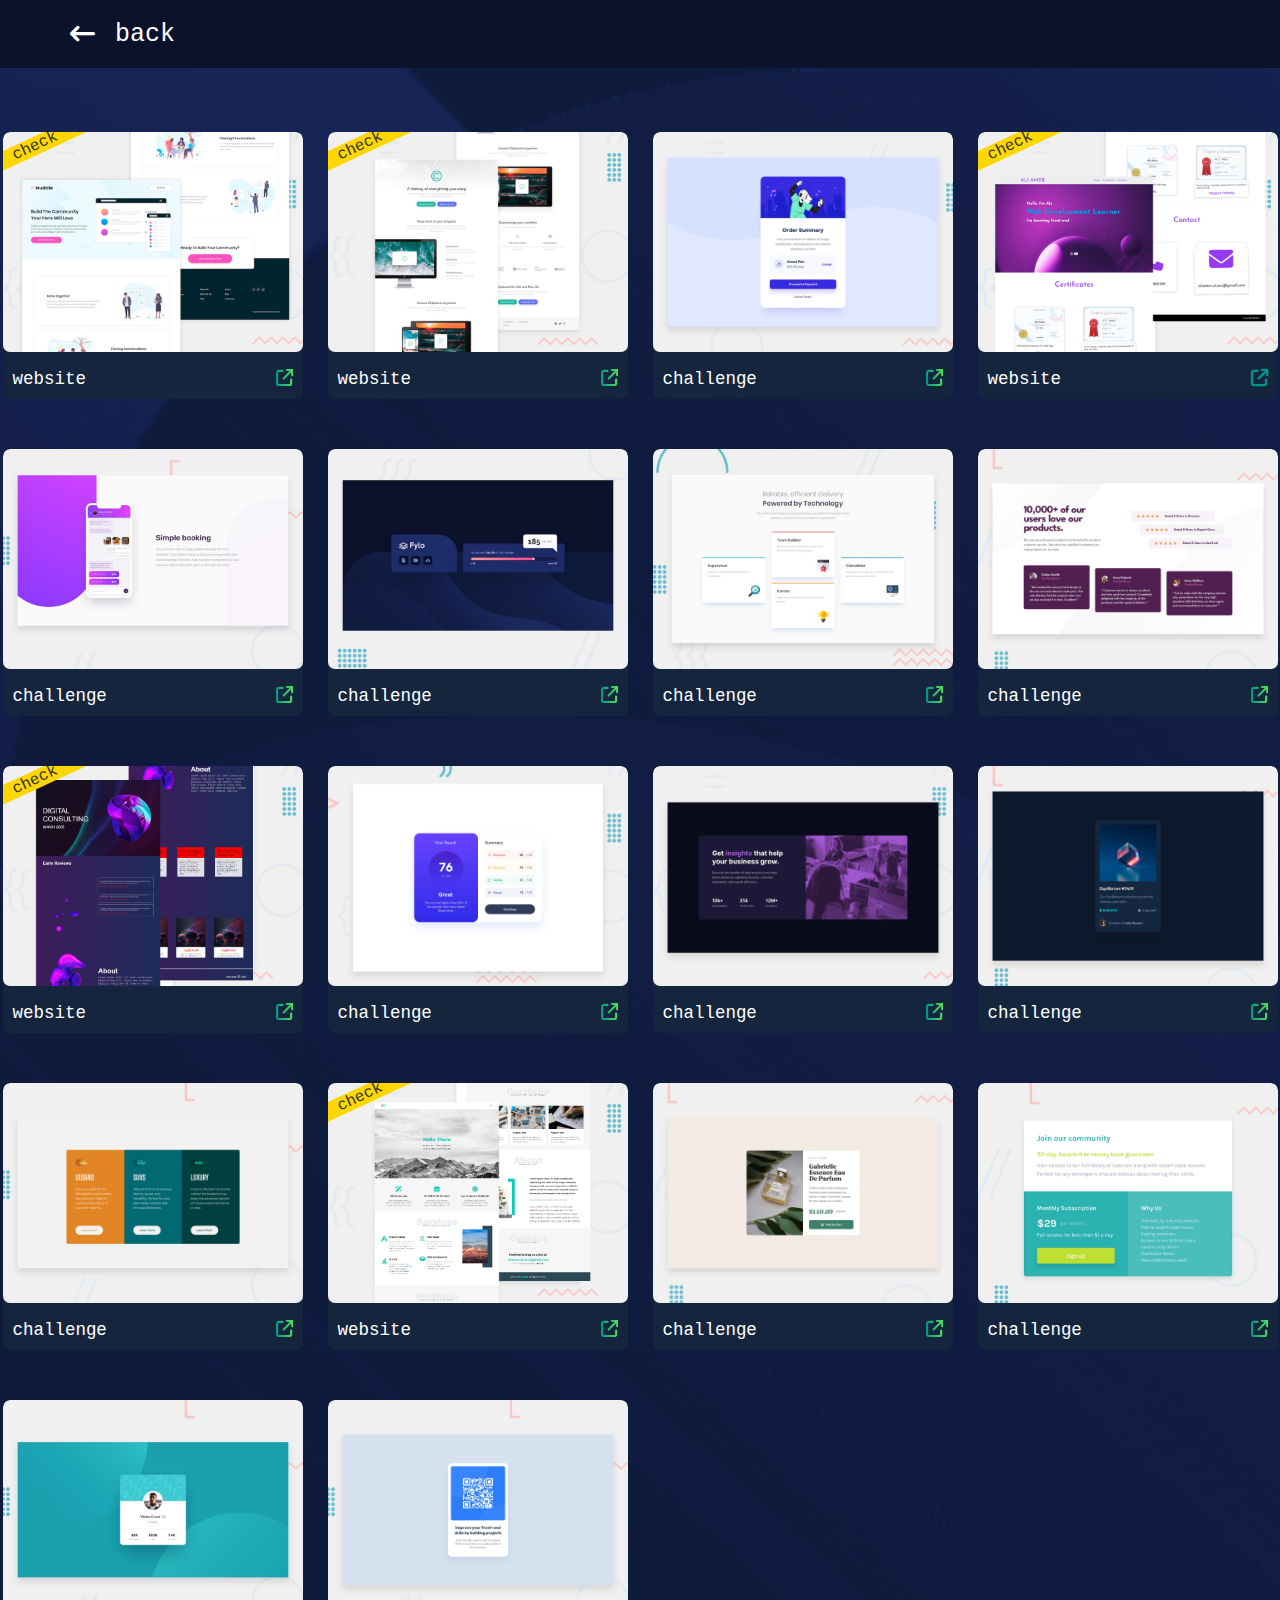
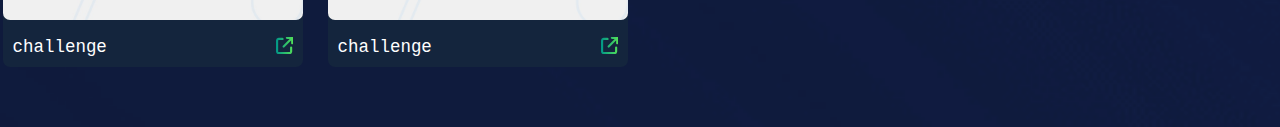
==== all_project_page.html @ 6e074a7b "Add files via upload" ====
<!DOCTYPE html>
<html lang="en">
<head>
    <meta charset="UTF-8">
    <meta http-equiv="X-UA-Compatible" content="IE=edge">
    <meta name="viewport" content="width=device-width, initial-scale=1.0">
     <!-- The Font Awesome Icons -->
     <link rel="stylesheet" href="https://cdnjs.cloudflare.com/ajax/libs/font-awesome/6.4.0/css/all.min.css">
    <!-- The Main CSS File  -->
    <link rel="stylesheet" href="style.css">
    <title>All Projects</title>
</head>
<body class="body-2">
    <div class="header-back">
        <div class="container">
            <a href="index.html">
                <i class="fa-solid icon fa-arrow-left-long"></i>
                <p>back</p>
            </a>
        </div>
    </div> 
    <div class="projects projects-2">      
        <div class="cards">
            <!-- Card 1 -->
            <div class="card mark">
                <img src="images/projects/image-1.png" alt="image-project">
                <div class="info-card">
                    <div class="challenge">website</div>
                    <a target="_blank" href="https://alyamer-dev.github.io/Huddle_Landing_Page/">
                        <i class="fa-solid icon link fa-arrow-up-right-from-square"></i>
                    </a>
                </div>
            </div>
            <!-- Card 2 -->
            <div class="card mark">
                <img src="images/projects/image-2.jpg" alt="image-project">
                <div class="info-card">
                    <div class="challenge">website</div>
                    <a target="_blank" href="https://alyamer-dev.github.io/Clipboard_landing_page/">
                        <i class="fa-solid link icon fa-arrow-up-right-from-square"></i>
                    </a>
                </div>
            </div>
            <!-- Card 3 -->
            <div class="card">
                <img src="images/projects/image-3.jpg" alt="image-project">
                <div class="info-card">
                    <div class="challenge">challenge</div>
                    <a target="_blank" href="https://aliamer99999.github.io/project_06/">
                        <i class="fa-solid link icon fa-arrow-up-right-from-square"></i>
                    </a>
                </div>
            </div>
            <!-- Card 4 -->
            <div class="card mark">
                <img src="images/projects/image-4.png" alt="image-project">
                <div class="info-card">
                    <div class="challenge">website</div>
                    <a target="_blank" href="https://bit.ly/thesitev4">
                        <i class="fa-solid icon fa-arrow-up-right-from-square"></i>
                    </a>
                </div>
            </div>
            <!-- Card 5 -->
            <div class="card">
                <img src="images/projects/image-5.jpg" alt="image-project">
                <div class="info-card">
                    <div class="challenge">challenge</div>
                    <a target="_blank" href="https://aliamer99999.github.io/chat_app/">
                        <i class="fa-solid link icon fa-arrow-up-right-from-square"></i>
                    </a>
                </div>
            </div>
            <!-- Card 6 -->
            <div class="card">
                <img src="images/projects/image-6.jpg" alt="image-project">
                <div class="info-card">
                    <div class="challenge">challenge</div>
                    <a target="_blank" href="https://alyamer-dev.github.io/Fylo_Data_Storage/">
                        <i class="fa-solid link icon fa-arrow-up-right-from-square"></i>
                    </a>
                </div>
            </div>
            <!-- Card 7 -->
            <div class="card">
                <img src="images/projects/image-7.jpg" alt="image-project">
                <div class="info-card">
                    <div class="challenge">challenge</div>
                    <a target="_blank" href="https://alyamer-dev.github.io/Four-Card-Feature-Section/">
                        <i class="fa-solid link icon fa-arrow-up-right-from-square"></i>
                    </a>
                </div>
            </div>
            <!-- Card 8 -->
            <div class="card">
                <img src="images/projects/image-8.jpg" alt="image-project">
                <div class="info-card">
                    <div class="challenge">challenge</div>
                    <a target="_blank" href="https://aliamer99999.github.io/social_proof_section/">
                        <i class="fa-solid link icon fa-arrow-up-right-from-square"></i>
                    </a>
                </div>
            </div>
            <!-- Card 9 -->
            <div class="card mark">
                <img src="images/projects/image-9.png" alt="image-project">
                <div class="info-card">
                    <div class="challenge">website</div>
                    <a target="_blank" href="https://alyamer-dev.github.io/Canva_Templet_one/">
                        <i class="fa-solid link icon fa-arrow-up-right-from-square"></i>
                    </a>
                </div>
            </div>
            <!-- Card 10 -->
            <div class="card">
                <img src="images/projects/image-10.jpg" alt="image-project">
                <div class="info-card">
                    <div class="challenge">challenge</div>
                    <a target="_blank" href="https://aliamer99999.github.io/challange/">
                        <i class="fa-solid link icon fa-arrow-up-right-from-square"></i>
                    </a>
                </div>
            </div>
            <!-- Card 11 -->
            <div class="card">
                <img src="images/projects/image-11.jpg" alt="image-project">
                <div class="info-card">
                    <div class="challenge">challenge</div>
                    <a target="_blank" href="https://aliamer99999.github.io/project_3/">
                        <i class="fa-solid link icon fa-arrow-up-right-from-square"></i>
                    </a>
                </div>
            </div>
            <!-- Card 12 -->
            <div class="card">
                <img src="images/projects/image-12.jpg" alt="image-project">
                <div class="info-card">
                    <div class="challenge">challenge</div>
                    <a target="_blank" href="https://aliamer99999.github.io/project_6/">
                        <i class="fa-solid link icon fa-arrow-up-right-from-square"></i>
                    </a>
                </div>
            </div>
            <!-- Card 13 -->
            <div class="card">
                <img src="images/projects/image-13.jpg" alt="image-project">
                <div class="info-card">
                    <div class="challenge">challenge</div>
                    <a target="_blank" href="https://aliamer99999.github.io/project_7/">
                        <i class="fa-solid link icon fa-arrow-up-right-from-square"></i>
                    </a>
                </div>
            </div>
            <!-- Card 14 -->
            <div class="card mark">
                <img src="images/projects/image-14.png" alt="image-project">
                <div class="info-card">
                    <div class="challenge">website</div>
                    <a target="_blank" href="https://alyamer-dev.github.io/Elzero_Templet_one/">
                        <i class="fa-solid link icon fa-arrow-up-right-from-square"></i>
                    </a>
                </div>
            </div>
            <!-- Card 15 -->
            <div class="card">
                <img src="images/projects/image-15.jpg" alt="image-project">
                <div class="info-card">
                    <div class="challenge">challenge</div>
                    <a target="_blank" href="https://aliamer99999.github.io/pojects/">
                        <i class="fa-solid link icon fa-arrow-up-right-from-square"></i>
                    </a>
                </div>
            </div>
            <!-- Card 16 -->
            <div class="card">
                <img src="images/projects/image-16.jpg" alt="image-project">
                <div class="info-card">
                    <div class="challenge">challenge</div>
                    <a target="_blank" href="https://alyamer-dev.github.io/Single_Price_Grid_Component/">
                        <i class="fa-solid link icon fa-arrow-up-right-from-square"></i>
                    </a>
                </div>
            </div>
            <!-- Card 17 -->
            <div class="card">
                <img src="images/projects/image-17.jpg" alt="image-project">
                <div class="info-card">
                    <div class="challenge">challenge</div>
                    <a target="_blank" href="https://aliamer99999.github.io/project_9/">
                        <i class="fa-solid link icon fa-arrow-up-right-from-square"></i>
                    </a>
                </div>
            </div>
            <!-- Card 18 -->
            <div class="card">
                <img src="images/projects/image-18.jpg" alt="image-project">
                <div class="info-card">
                    <div class="challenge">challenge</div>
                    <a target="_blank" href="https://aliamer99999.github.io/project_4/">
                        <i class="fa-solid link icon fa-arrow-up-right-from-square"></i>
                    </a>
                </div>
            </div>
        </div>
    </div>
</body>
</html>
---- style.css ----
:root {
    
    --step--2: clamp(0.78rem, calc(0.71rem + 0.38vw), 1.00rem);
    --step--1: clamp(0.94rem, calc(0.83rem + 0.54vw), 1.25rem);
    --step-0: clamp(1.13rem, calc(0.97rem + 0.76vw), 1.56rem);
    --step-1: clamp(1.35rem, calc(1.14rem + 1.05vw), 1.95rem);
    --step-2: clamp(1.62rem, calc(1.33rem + 1.43vw), 2.44rem);
    --step-3: clamp(1.94rem, calc(1.56rem + 1.93vw), 3.05rem);
    --step-4: clamp(2.33rem, calc(1.82rem + 2.58vw), 3.82rem);
    --step-5: clamp(2.80rem, calc(2.11rem + 3.42vw), 4.77rem);
    /* --Mfont:'Space Mono' , monospace; */
    --Logo-font:'Nabla', cursive;
    --Mcolor: #fff;
    --Color-Gradient: linear-gradient(to right, #009688 , #52df58);
}

*::selection {
    
    background-color: hsl(229, 57%, 11%);
    color: #fff;
}

* {

    padding: 0;
    margin: 0;
    box-sizing: border-box;
    scroll-behavior: smooth;
    /* outline: 1px solid greenyellow; */
}

/** Framework */

.container {

    margin: 0 auto;
    padding: 0 15px;
}

/* Small */

@media (min-width: 768px) {
  
    .container {
        width: 750px;
  }
}

/* Medium */

@media (min-width: 992px) {

    .container {
        width: 970px;
  }
}

/* Large */

@media (min-width: 1200px) {

    .container {
        width: 1170px;
  }
}

a {

    text-decoration: none;
    color: var(--Mcolor);
}

.flex {

    display: flex;
    justify-content: center;
    align-items: center;
}

.title {

    font-size: var(--step-5);
    color: var(--Mcolor);
    text-align: center;
}

.sec {

    color: var(--Mcolor);
    padding: 5em 0;
}

.link {
    
    color: transparent !important;
    background-image: linear-gradient(to right, #009688 , #52df58);
    background-clip: text;
    -webkit-background-clip: text;
    -moz-background-clip: text;
    -ms-background-clip: text;
    -o-background-clip: text;
}

.link:hover {

    color: #52df58a8 !important;
}

.mark::after {
    
    content: 'check';
    position: absolute;
    left: -48px;
    top: 5px;
    font-size: 16px;
    text-align: center;
    width: 160px;
    background-color: #FFD700;
    color: #333;
    transform: rotate(-25deg);
}

/** The Styling  */

body , html {

    overflow-x: hidden;
}

body {
    
    min-height: 100vh;
    background-color: hsl(229, 57%, 11%);
    font-size: var(--step-0);
    font-family: monospace;
}

@media (max-width: 380px) {
    
    body {
        font-size: var(--step--2);
    }
}

/* Header */

header {

    padding: 20px;
    background-color: hsl(229, 57%, 11%);
}

header main.header {

    display: flex;
    justify-content: space-between;
}

header main.header > p {

    font-family: var(--Logo-font);
    color: var(--Mcolor);
    font-weight: bold;
    font-size: var(--step-1);
}

header main.header > div{

    font-size: var(--step--2);
}

header main.header > div a {
    
    margin-left: 10px;
}

header main.header > div a:hover {

    color: #ffffffbd;
}

/* Landing  */

.landing {

    height: calc(100vh - 82.5px);
    color: var(--Mcolor);
    background-image: url(images/bg-desktop.png);
    background-size: cover;
    background-repeat: no-repeat;
    background-attachment: fixed;
}

.landing > div {

    max-width: 320px;
    row-gap: 8px;
    display: flex;
    flex-wrap: wrap;
}

.landing > div p:first-of-type {

    font-size: var(--step-5);
}

.landing > div  p:last-of-type {

    font-size: var(--step--2);
    text-align: center;
}

@media (max-width: 769px) {

    .landing {
        background-image: url(images/bg-mobile.png);
    }
    .landing > div {
        text-align: center;
    }
    .landing > div > p {
        margin: 0 auto;
    }
}

/* Skills  */

.skills > main {

    display: flex;
    justify-content: space-evenly;
    align-items: center;
    gap: 30px;
}

.skills > main .info ,
.skills > main .bars {

    width: 50%;
}

.skills > main .info .title-skills {

    font-size: var(--step-4);
    margin-bottom: 0.3em;
}

.skills > main .info p:last-of-type {

    font-size: var(--step--2);
    max-width: 360px;
}

.skills .bars {

    gap: 50px;
    display: flex;
    flex-direction: column;
}

.skills .bars .bar {
    
    width: 100%;
    background-color: hsl(229, 57%, 11%);
    height: 20px;
    border-radius: 20px;
    display: flex;
    align-items: center;
    position: relative;
    outline: 1px solid;
    -webkit-border-radius: 20px;
    -moz-border-radius: 20px;
    -ms-border-radius: 20px;
    -o-border-radius: 20px;
}

.skills .bars .bar::after {

    position: absolute;
    left: 8px;
    top: -42px;
    font-weight: bold;
}

.skills .bars .html::after {

    content: "HTML";
}

.skills .bars .css::after {

    content: "CSS";
}

.skills .bars .tt::after {

    content: "Touch Typing";
}

.skills .bars .bar span {
    
    display: inline-block;
    height: 95%;
    border-radius: 20px;
    background-image: var(--Color-Gradient);
    margin-left: 2px;
    position: relative;
    -webkit-border-radius: 20px;
    -moz-border-radius: 20px;
    -ms-border-radius: 20px;
    -o-border-radius: 20px;
}

.bars .bar:hover span {
   
    animation: bar;
    -webkit-animation: bar;
    animation-duration: 1s;
    animation-iteration-count: 1;
}

.skills .bars .html span {

    width: 90%;
}

.skills .bars .css span {

    width: 85%;
}

.skills .bars .tt span {

    width: 70%;
}

.skills .bars .bar span::after {
    
    content: '';
    width: 12px;
    height: 12px;
    display: inline-block;
    background-color: #fff;
    border-radius: 50%;
    position: absolute;
    right: 3px;
    bottom: 4px;
    -webkit-border-radius: 50%;
    -moz-border-radius: 50%;
    -ms-border-radius: 50%;
    -o-border-radius: 50%;
}

@media (max-width: 769px) {
	
	.skills > main .info {
		text-align: center;
	}
	.skills {
        font-size: 10px;
	}
	.skills > main {
        flex-direction: column;
        gap: 100px;
	}
	.skills .bars .bar::after {
		left: 3px;
		top: -30px;
		font-size: var(--step-0);
	}
    .skills > main .info ,
    .skills > main .bars {
        width: 100%;
    }
    .skills > main .info p:last-of-type {
        margin: 0 auto;
    }
}

@keyframes bar {
    
    0%{
        width: 1%;
    }
}

/* Projects  */

.projects {

    background-image: url(images/bg-desktop.png);
    background-size: cover;
    background-repeat: no-repeat;
}

.projects > main {
   
    display: flex;
    flex-direction: column;
    gap: 4em;
}

.projects .cards {

    display: grid;
    grid-template-columns: repeat(auto-fill, minmax(300px, 1fr));
    gap: 50px 20px;
}

.projects .cards .card {
   
    width: 300px;
    overflow: hidden;
    background-color: hsl(216, 50%, 16%);
    border-radius: 7px;
    margin: 0 auto;
    position: relative;
    transition: .3s;
    -webkit-transition: .3s;
    -moz-transition: .3s;
    -ms-transition: .3s;
    -o-transition: .3s;
    -webkit-border-radius: 7px;
    -moz-border-radius: 7px;
    -ms-border-radius: 7px;
    -o-border-radius: 7px;
}

.projects .cards .card:hover {
    
    transform: scale(1.03);
    -webkit-transform: scale(1.03);
    -moz-transform: scale(1.03);
    -ms-transform: scale(1.03);
    -o-transform: scale(1.03);
}

.projects .cards .more {
  
    filter: invert(1);
    position: relative;
    -webkit-filter: invert(1);
    transition: .3s;
    -webkit-transition: .3s;
    -moz-transition: .3s;
    -ms-transition: .3s;
    -o-transition: .3s;
}

.projects .cards .more:hover {

    outline: 4px solid #03A9F4;
    transform: none;
}

.projects .cards .more span {
   
    position: absolute;
    left: 50%;
    top: 43%;
    transform: translate(-50%, -50%);
    gap: 13px;
    color: red;
    font-size: 3rem;
    background-color: #fff;
    padding: 9px;
    border-radius: 10px;
    -webkit-border-radius: 10px;
    -moz-border-radius: 10px;
    -ms-border-radius: 10px;
    -o-border-radius: 10px;
    -webkit-transform: translate(-50%, -50%);
    -moz-transform: translate(-50%, -50%);
    -ms-transform: translate(-50%, -50%);
    -o-transform: translate(-50%, -50%);
}

.projects .cards .more .icon {

    color: #000;
}

.projects .cards .card .info-card {

    display: flex;
    justify-content: space-between;
    font-size: .7em;
    padding: 10px;
}

.projects .cards .card .info-card .icon {

    color: #009688;
}

.projects .cards .card img {
    
    width: 100%;
    border-radius: 7px;
    -webkit-border-radius: 7px;
    -moz-border-radius: 7px;
    -ms-border-radius: 7px;
    -o-border-radius: 7px;
}

/* Contact */

.contact > main {
	
    gap: 100px;
    display: flex;
    flex-direction: column;
}

.contact > main .con {
		
    display: flex;
    flex-direction: column;
    gap: 50px;
}

.contact .con .info {

    display: flex;
    justify-content: center;
    gap: 35px;
}

@media (max-width: 769px) {
    
    .contact .con .info {
		
		align-items: center;
		flex-direction: column;
	}
}

.contact .con .info * {
	
    border: 3px #333 solid;
    width: fit-content;
    border-radius: 23px;
    padding: 10px 20px;
}

.contact .con .icons {

    display: flex;
    justify-content: center;
    gap: 15px;
}

.contact .con .icons a {

    font-size: var(--step-2);
    transition: .3s;
    -webkit-transition: .3s;
    -moz-transition: .3s;
    -ms-transition: .3s;
    -o-transition: .3s;
}

.contact .con .icons a:hover {

    transform: scale(1.09) rotate(-5deg);
    -webkit-transform: scale(1.09) rotate(-5deg);
    -moz-transform: scale(1.09) rotate(-5deg);
    -ms-transform: scale(1.09) rotate(-5deg);
    -o-transform: scale(1.09) rotate(-5deg);
}

/* Footer  */

footer {
   
    font-size: var(--step--1);
    padding: 10px 0;
    background-size: cover;
    background-repeat: no-repeat;
    padding: 16px 0 !important;
    position: relative;
}

footer::before {

    content: "==========================================================================================================================================================================================================================================================================================================================================================================================================================================================================================================================================================================================================================================================================================================================================================================================================================================================================================================================================================================================================================================================================================================================================================================================================================================================================================================================================================================================================================================================================================================================================================================================================================================================================================================================================================================================================================================================================================================================================================================================================================================================================================================================================================================================================================================================================================================================================================================================================================================================================================================================================================================================================================================================================================================================================================================================================================================================================================================================================================================================================================================================================================================================================================================================================================================================================================================================================================================================================================================================================================================================================================================================================================================================================================================================================================================================================================================================================================================================================================================================================================================================================================================================================================================================================================================================================================================================================================================================================================================================================================================================================================================================================================================================================================================================================================================================================================================================================================================================================================================================================================================================================================================================================================================================================================================================================================================================================================================================================================================================================================================================================================================================================================================================================================================================================================================================================================================================================================================================================================================================================================================================================================================================================================================================================================================================================================================================================================================================================================================================================================================================================================================================================================================================================================================================================================================================================================================================================================================================================================================================================================================================================================================================================================================================================================================================================================================================================================================================================================================================================================================================================================================================================================================================================================================================================================================================================================================================================================================================================================================================================================================================================================================================================================================================================================================================================================================================================================================================================================================================================================================================================================================================================================================================================================================================================================================================================================================================================================================================================================================================================================================================================================================================================================================================================================================================================================================================================================================================================================================================================================================================================================================================================================================================================================================================================================================================================================================================================================================================================================================================================================================================================================================================================================================================================================================================================================================================================================================================================================================================================================================================================================================================================================================================================================================================================================================================================================================================================================================================================================================================================================================================================================================================================================================================================================================================================================================================================================================================================================================================================================================================================================================================================================================================================================================================================================================================================================================================================================================================================================================================================================================================================================================================================================================================================================================================================================================================================================================================================================================================================================================================================================================================================================================================================================================================================================================================================================================================================================================================================================================================================================================================================================================================================================================================================================================================================================================================================================================================================================================================================================================================================================================================================================================================================================================================================================================================================================================================================================================================================================================================================================================================================================================================================================================================================================================================================================================================================================================================================================================================================================================================================================================================================================================================================================================================================================================================================================================================================================================================================================================";
    width: 90%;
    height: 4px;
    left: -3vw;
    position: absolute;
    top: -30px;
}

@media (max-width: 385px) {
    
    footer {
        font-size: var(--step--2);
    }  
}

footer > main {

    display: flex;
    justify-content: space-between;
    align-items: center;
    gap: 70px;
}

@media (max-width: 769px) {
    footer > main {
        flex-direction: column;
        gap: 4px;
    }  
}

footer > main p:last-of-type {

    display: flex;
    gap: 10px;
    align-items: center;
}

footer > main p:last-of-type > span {

    font-size: var(--step-1);
}


/* Media To Very Small Screens  */

@media (max-width: 281px) {
    
    header main.header > p {
        font-size: 13px;
    }
    header main.header > div {
        font-size: 10px;
    }
    .projects .cards .card {
        width: 240px;
		margin: 0;
    }
    footer {
        font-size: 10px;
    }
}


/* todo  ============================  The All Project Page ============================ */

.body-2 {

    background-image: url(images/bg-mobile.png);
    background-size: cover;
    background-repeat: no-repeat;
    background-attachment: fixed;
    color: #fff;

}

.header-back {

    padding: 20px;
    background-color: hsl(229, 57%, 11%);

}

.header-back a {

    display: flex;
    align-items: center;
    gap: 20px;
}

.projects-2 {

    padding: 4rem 0;
}
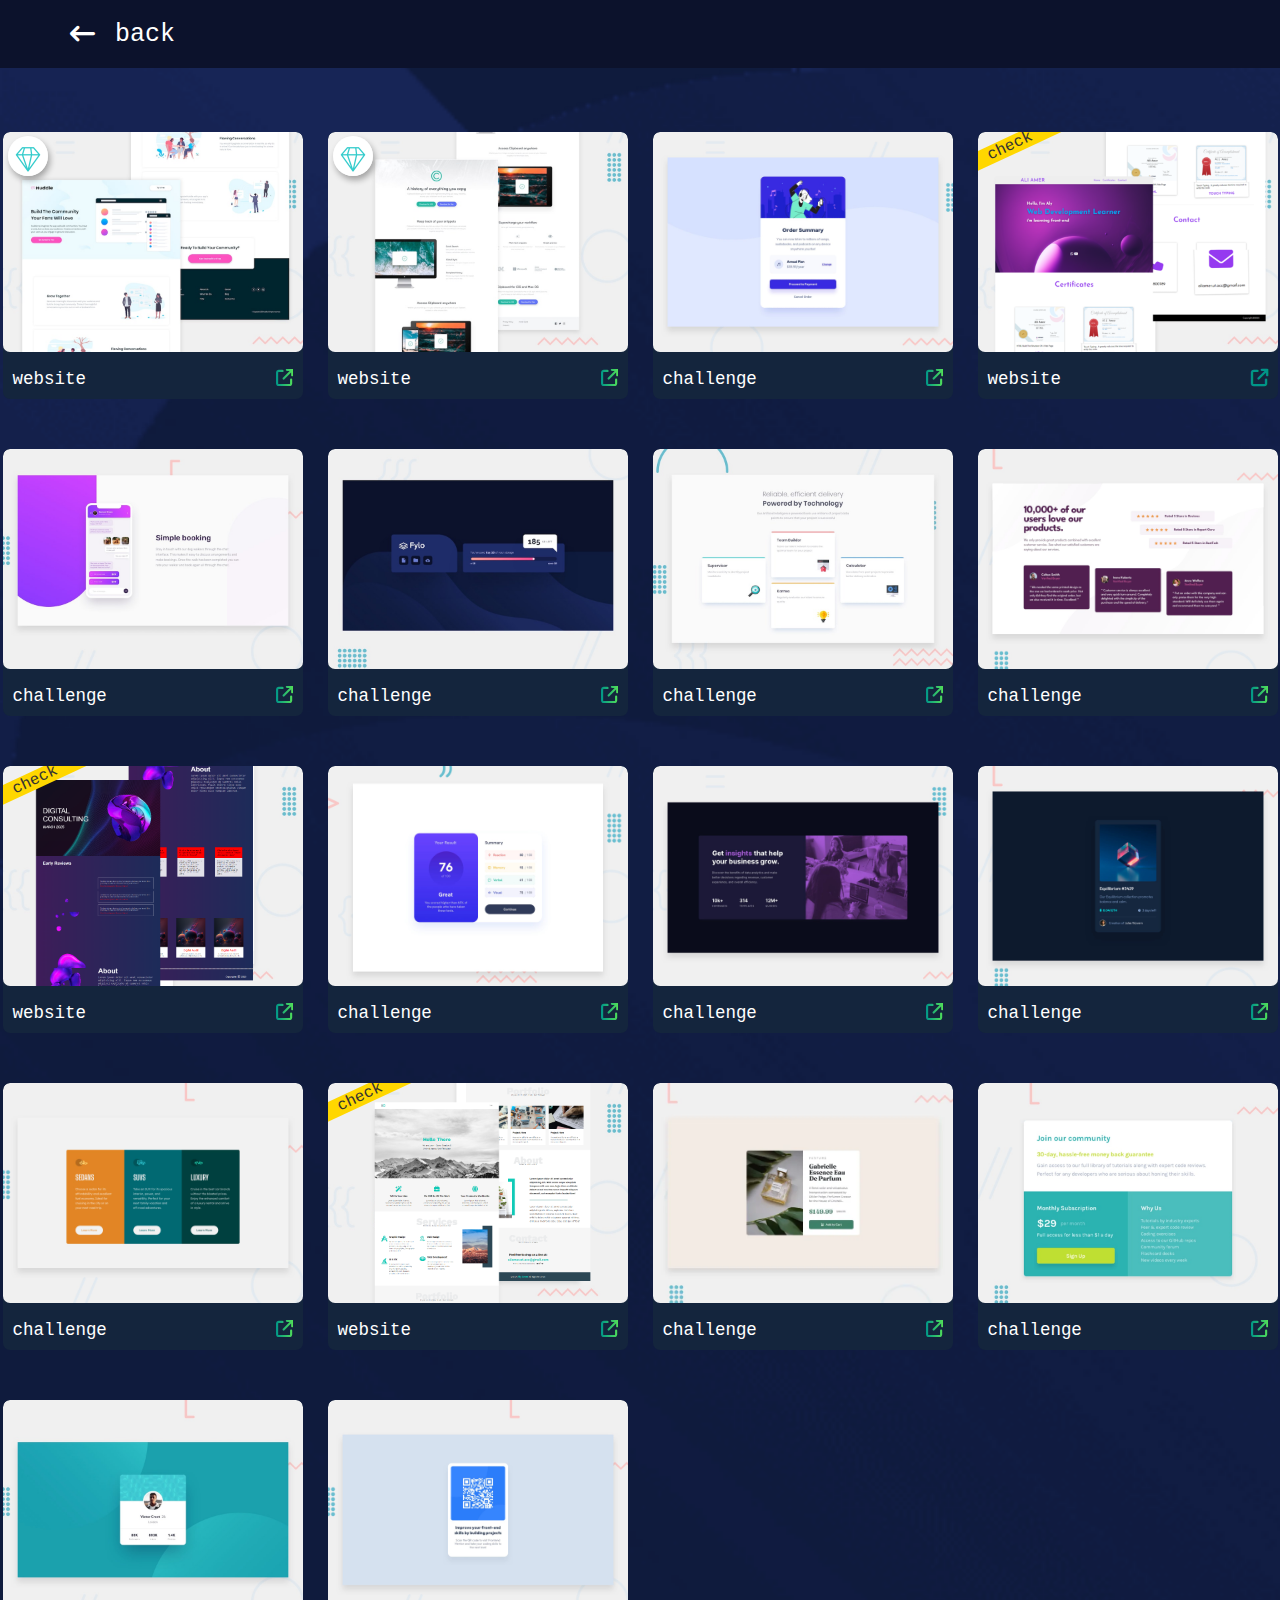
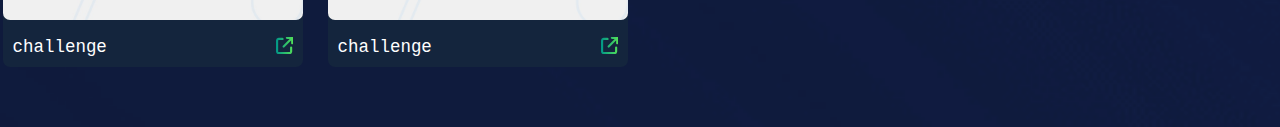
==== commit 9e0ab207: "Adding a gif-mark" ====
--- a/all_project_page.html
+++ b/all_project_page.html
@@ -22,7 +22,7 @@
     <div class="projects projects-2">      
         <div class="cards">
             <!-- Card 1 -->
-            <div class="card mark">
+            <div class="card gif-mark">
                 <img src="images/projects/image-1.png" alt="image-project">
                 <div class="info-card">
                     <div class="challenge">website</div>
@@ -32,7 +32,7 @@
                 </div>
             </div>
             <!-- Card 2 -->
-            <div class="card mark">
+            <div class="card gif-mark">
                 <img src="images/projects/image-2.jpg" alt="image-project">
                 <div class="info-card">
                     <div class="challenge">website</div>
--- a/style.css
+++ b/style.css
@@ -120,6 +120,46 @@
     color: #333;
     transform: rotate(-25deg);
 }
+
+.gif-mark::before {
+   
+    content: '';
+    background-image: url(images/diamond.gif);
+    background-size: cover;
+    width: 40px;
+    display: inline-block;
+    height: 40px;
+    position: absolute;
+    top: 4px;
+    left: 5px;
+    box-shadow: 2px 4px 6px #00000054;
+    border-radius: 50%;
+    -webkit-border-radius: 50%;
+    -moz-border-radius: 50%;
+    -ms-border-radius: 50%;
+    -o-border-radius: 50%;
+    /* animation: gif-mark 3s infinite linear; 
+    -webkit-animation: gif-mark 3s infinite linear; */
+}
+
+/* @keyframes gif-mark {
+    33% {
+        filter: invert(1);
+        -webkit-filter: invert(1);
+    }
+    66% {
+        filter: sepia(1);
+        -webkit-filter: sepia(1);
+    }
+    99% {
+        filter: none;
+        -webkit-filter: none;
+    }
+    100% {
+        filter: invert(1);
+        -webkit-filter: invert(1);
+    }
+} */
 
 /** The Styling  */
 
